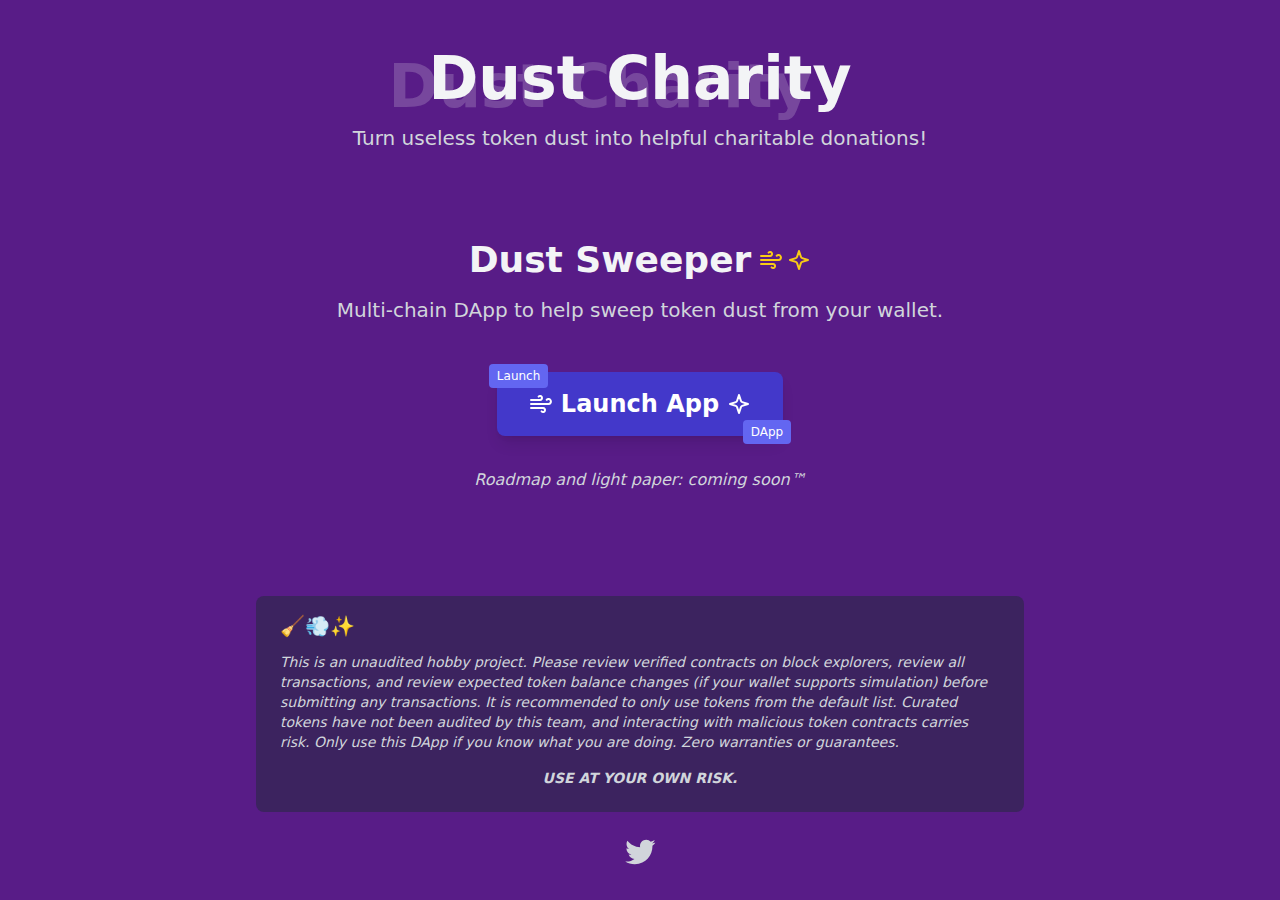
==== index.html @ 386dd337 "Deploying version 1.0.241228-2" ====
<!-- index.html -->
<!DOCTYPE html>
<html lang="en">
<head>
    <!-- Google Analytics -->
    <script async src="https://www.googletagmanager.com/gtag/js?id=G-N94GMT3LGJ"></script>
    <script>
        window.dataLayer = window.dataLayer || [];
        function gtag() {
            dataLayer.push(arguments);
        }
        gtag('js', new Date());
        gtag('config', 'G-N94GMT3LGJ');
    </script>

    <!-- Meta Information -->
    <title>Dust Sweep | Dust.Charity</title>
    <meta charset="UTF-8">
    <meta name="viewport" content="width=device-width, initial-scale=1.0">
    <meta name="theme-color" content="#881142">


    <!-- Favicon -->
    <link rel="icon" type="image/png" href="/img/favicon-96x96.png" sizes="96x96" />
    <link rel="icon" type="image/svg+xml" href="/img/favicon.svg" />
    <link rel="apple-touch-icon" sizes="180x180" href="/img/apple-touch-icon.png" />
    <meta name="apple-mobile-web-app-title" content="Dust Charity" />
    <link rel="manifest" href="/img/site.webmanifest" />
  <script type="module" crossorigin src="/assets/index-643f8d98.js"></script>
  <link rel="stylesheet" href="/assets/index-3aec42c2.css">
</head>
<body>
    <div id="root"></div>
    
</body>
</html>
---- assets/index-3aec42c2.css ----
*,:before,:after{--tw-border-spacing-x: 0;--tw-border-spacing-y: 0;--tw-translate-x: 0;--tw-translate-y: 0;--tw-rotate: 0;--tw-skew-x: 0;--tw-skew-y: 0;--tw-scale-x: 1;--tw-scale-y: 1;--tw-pan-x: ;--tw-pan-y: ;--tw-pinch-zoom: ;--tw-scroll-snap-strictness: proximity;--tw-gradient-from-position: ;--tw-gradient-via-position: ;--tw-gradient-to-position: ;--tw-ordinal: ;--tw-slashed-zero: ;--tw-numeric-figure: ;--tw-numeric-spacing: ;--tw-numeric-fraction: ;--tw-ring-inset: ;--tw-ring-offset-width: 0px;--tw-ring-offset-color: #fff;--tw-ring-color: rgb(59 130 246 / .5);--tw-ring-offset-shadow: 0 0 #0000;--tw-ring-shadow: 0 0 #0000;--tw-shadow: 0 0 #0000;--tw-shadow-colored: 0 0 #0000;--tw-blur: ;--tw-brightness: ;--tw-contrast: ;--tw-grayscale: ;--tw-hue-rotate: ;--tw-invert: ;--tw-saturate: ;--tw-sepia: ;--tw-drop-shadow: ;--tw-backdrop-blur: ;--tw-backdrop-brightness: ;--tw-backdrop-contrast: ;--tw-backdrop-grayscale: ;--tw-backdrop-hue-rotate: ;--tw-backdrop-invert: ;--tw-backdrop-opacity: ;--tw-backdrop-saturate: ;--tw-backdrop-sepia: ;--tw-contain-size: ;--tw-contain-layout: ;--tw-contain-paint: ;--tw-contain-style: }::backdrop{--tw-border-spacing-x: 0;--tw-border-spacing-y: 0;--tw-translate-x: 0;--tw-translate-y: 0;--tw-rotate: 0;--tw-skew-x: 0;--tw-skew-y: 0;--tw-scale-x: 1;--tw-scale-y: 1;--tw-pan-x: ;--tw-pan-y: ;--tw-pinch-zoom: ;--tw-scroll-snap-strictness: proximity;--tw-gradient-from-position: ;--tw-gradient-via-position: ;--tw-gradient-to-position: ;--tw-ordinal: ;--tw-slashed-zero: ;--tw-numeric-figure: ;--tw-numeric-spacing: ;--tw-numeric-fraction: ;--tw-ring-inset: ;--tw-ring-offset-width: 0px;--tw-ring-offset-color: #fff;--tw-ring-color: rgb(59 130 246 / .5);--tw-ring-offset-shadow: 0 0 #0000;--tw-ring-shadow: 0 0 #0000;--tw-shadow: 0 0 #0000;--tw-shadow-colored: 0 0 #0000;--tw-blur: ;--tw-brightness: ;--tw-contrast: ;--tw-grayscale: ;--tw-hue-rotate: ;--tw-invert: ;--tw-saturate: ;--tw-sepia: ;--tw-drop-shadow: ;--tw-backdrop-blur: ;--tw-backdrop-brightness: ;--tw-backdrop-contrast: ;--tw-backdrop-grayscale: ;--tw-backdrop-hue-rotate: ;--tw-backdrop-invert: ;--tw-backdrop-opacity: ;--tw-backdrop-saturate: ;--tw-backdrop-sepia: ;--tw-contain-size: ;--tw-contain-layout: ;--tw-contain-paint: ;--tw-contain-style: }*,:before,:after{box-sizing:border-box;border-width:0;border-style:solid;border-color:#e5e7eb}:before,:after{--tw-content: ""}html,:host{line-height:1.5;-webkit-text-size-adjust:100%;-moz-tab-size:4;-o-tab-size:4;tab-size:4;font-family:ui-sans-serif,system-ui,sans-serif,"Apple Color Emoji","Segoe UI Emoji",Segoe UI Symbol,"Noto Color Emoji";font-feature-settings:normal;font-variation-settings:normal;-webkit-tap-highlight-color:transparent}body{margin:0;line-height:inherit}hr{height:0;color:inherit;border-top-width:1px}abbr:where([title]){-webkit-text-decoration:underline dotted;text-decoration:underline dotted}h1,h2,h3,h4,h5,h6{font-size:inherit;font-weight:inherit}a{color:inherit;text-decoration:inherit}b,strong{font-weight:bolder}code,kbd,samp,pre{font-family:ui-monospace,SFMono-Regular,Menlo,Monaco,Consolas,Liberation Mono,Courier New,monospace;font-feature-settings:normal;font-variation-settings:normal;font-size:1em}small{font-size:80%}sub,sup{font-size:75%;line-height:0;position:relative;vertical-align:baseline}sub{bottom:-.25em}sup{top:-.5em}table{text-indent:0;border-color:inherit;border-collapse:collapse}button,input,optgroup,select,textarea{font-family:inherit;font-feature-settings:inherit;font-variation-settings:inherit;font-size:100%;font-weight:inherit;line-height:inherit;letter-spacing:inherit;color:inherit;margin:0;padding:0}button,select{text-transform:none}button,input:where([type=button]),input:where([type=reset]),input:where([type=submit]){-webkit-appearance:button;background-color:transparent;background-image:none}:-moz-focusring{outline:auto}:-moz-ui-invalid{box-shadow:none}progress{vertical-align:baseline}::-webkit-inner-spin-button,::-webkit-outer-spin-button{height:auto}[type=search]{-webkit-appearance:textfield;outline-offset:-2px}::-webkit-search-decoration{-webkit-appearance:none}::-webkit-file-upload-button{-webkit-appearance:button;font:inherit}summary{display:list-item}blockquote,dl,dd,h1,h2,h3,h4,h5,h6,hr,figure,p,pre{margin:0}fieldset{margin:0;padding:0}legend{padding:0}ol,ul,menu{list-style:none;margin:0;padding:0}dialog{padding:0}textarea{resize:vertical}input::-moz-placeholder,textarea::-moz-placeholder{opacity:1;color:#9ca3af}input::placeholder,textarea::placeholder{opacity:1;color:#9ca3af}button,[role=button]{cursor:pointer}:disabled{cursor:default}img,svg,video,canvas,audio,iframe,embed,object{display:block;vertical-align:middle}img,video{max-width:100%;height:auto}[hidden]:where(:not([hidden=until-found])){display:none}.absolute{position:absolute}.relative{position:relative}.-bottom-2{bottom:-.5rem}.-left-2{left:-.5rem}.-right-2{right:-.5rem}.-top-2{top:-.5rem}.right-10{right:2.5rem}.top-2{top:.5rem}.mx-auto{margin-left:auto;margin-right:auto}.mb-1{margin-bottom:.25rem}.mb-12{margin-bottom:3rem}.mb-4{margin-bottom:1rem}.mb-6{margin-bottom:1.5rem}.mb-8{margin-bottom:2rem}.mt-0{margin-top:0}.mt-4{margin-top:1rem}.block{display:block}.inline-block{display:inline-block}.flex{display:flex}.h-6{height:1.5rem}.h-8{height:2rem}.h-screen{height:100vh}.min-h-screen{min-height:100vh}.w-6{width:1.5rem}.w-8{width:2rem}.w-full{width:100%}.max-w-3xl{max-width:48rem}.max-w-4xl{max-width:56rem}.flex-1{flex:1 1 0%}.transform{transform:translate(var(--tw-translate-x),var(--tw-translate-y)) rotate(var(--tw-rotate)) skew(var(--tw-skew-x)) skewY(var(--tw-skew-y)) scaleX(var(--tw-scale-x)) scaleY(var(--tw-scale-y))}.flex-col{flex-direction:column}.items-center{align-items:center}.justify-center{justify-content:center}.gap-1{gap:.25rem}.gap-2{gap:.5rem}.whitespace-nowrap{white-space:nowrap}.rounded{border-radius:.25rem}.rounded-lg{border-radius:.5rem}.bg-gray-800{--tw-bg-opacity: 1;background-color:rgb(31 41 55 / var(--tw-bg-opacity, 1))}.bg-indigo-500{--tw-bg-opacity: 1;background-color:rgb(99 102 241 / var(--tw-bg-opacity, 1))}.bg-indigo-700{--tw-bg-opacity: 1;background-color:rgb(67 56 202 / var(--tw-bg-opacity, 1))}.bg-purple-900{--tw-bg-opacity: 1;background-color:rgb(88 28 135 / var(--tw-bg-opacity, 1))}.bg-opacity-50{--tw-bg-opacity: .5}.p-6{padding:1.5rem}.px-2{padding-left:.5rem;padding-right:.5rem}.px-4{padding-left:1rem;padding-right:1rem}.px-8{padding-left:2rem;padding-right:2rem}.py-1{padding-top:.25rem;padding-bottom:.25rem}.py-2{padding-top:.5rem;padding-bottom:.5rem}.py-4{padding-top:1rem;padding-bottom:1rem}.pb-8{padding-bottom:2rem}.pt-12{padding-top:3rem}.pt-2{padding-top:.5rem}.text-center{text-align:center}.text-2xl{font-size:1.5rem;line-height:2rem}.text-4xl{font-size:2.25rem;line-height:2.5rem}.text-5xl{font-size:3rem;line-height:1}.text-sm{font-size:.875rem;line-height:1.25rem}.text-xl{font-size:1.25rem;line-height:1.75rem}.text-xs{font-size:.75rem;line-height:1rem}.font-bold{font-weight:700}.italic{font-style:italic}.text-gray-100{--tw-text-opacity: 1;color:rgb(243 244 246 / var(--tw-text-opacity, 1))}.text-gray-300{--tw-text-opacity: 1;color:rgb(209 213 219 / var(--tw-text-opacity, 1))}.text-white{--tw-text-opacity: 1;color:rgb(255 255 255 / var(--tw-text-opacity, 1))}.text-yellow-400{--tw-text-opacity: 1;color:rgb(250 204 21 / var(--tw-text-opacity, 1))}.opacity-20{opacity:.2}.shadow-lg{--tw-shadow: 0 10px 15px -3px rgb(0 0 0 / .1), 0 4px 6px -4px rgb(0 0 0 / .1);--tw-shadow-colored: 0 10px 15px -3px var(--tw-shadow-color), 0 4px 6px -4px var(--tw-shadow-color);box-shadow:var(--tw-ring-offset-shadow, 0 0 #0000),var(--tw-ring-shadow, 0 0 #0000),var(--tw-shadow)}.transition-all{transition-property:all;transition-timing-function:cubic-bezier(.4,0,.2,1);transition-duration:.15s}.transition-colors{transition-property:color,background-color,border-color,text-decoration-color,fill,stroke;transition-timing-function:cubic-bezier(.4,0,.2,1);transition-duration:.15s}body{margin:0;padding:0}#root{min-height:100vh}.hover\:scale-105:hover{--tw-scale-x: 1.05;--tw-scale-y: 1.05;transform:translate(var(--tw-translate-x),var(--tw-translate-y)) rotate(var(--tw-rotate)) skew(var(--tw-skew-x)) skewY(var(--tw-skew-y)) scaleX(var(--tw-scale-x)) scaleY(var(--tw-scale-y))}.hover\:bg-indigo-600:hover{--tw-bg-opacity: 1;background-color:rgb(79 70 229 / var(--tw-bg-opacity, 1))}.hover\:text-blue-400:hover{--tw-text-opacity: 1;color:rgb(96 165 250 / var(--tw-text-opacity, 1))}@media (min-width: 768px){.md\:text-6xl{font-size:3.75rem;line-height:1}}
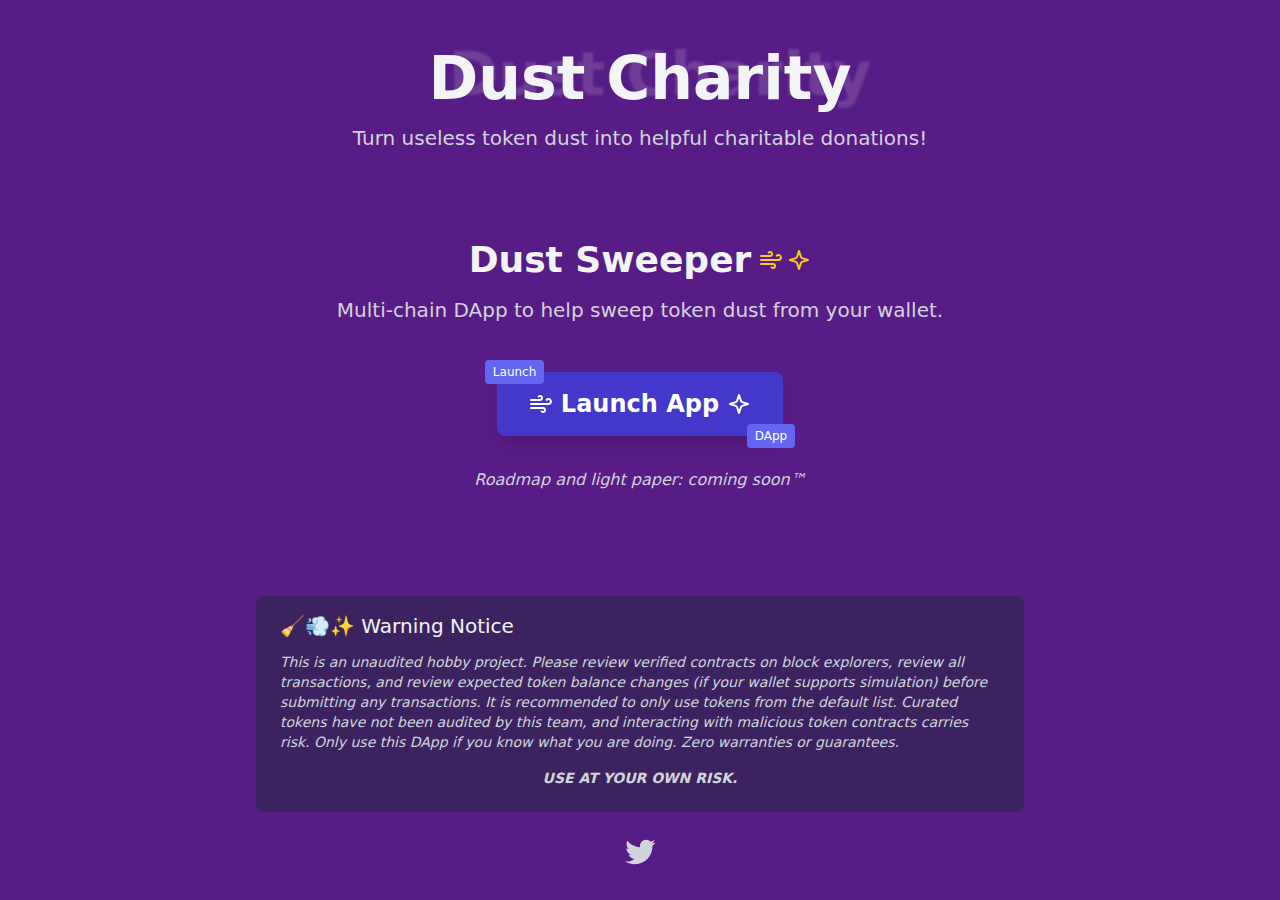
==== commit 8f301e0f: "Deploying version 1.1.241229" ====
--- a/index.html
+++ b/index.html
@@ -26,8 +26,8 @@
     <link rel="apple-touch-icon" sizes="180x180" href="/img/apple-touch-icon.png" />
     <meta name="apple-mobile-web-app-title" content="Dust Charity" />
     <link rel="manifest" href="/img/site.webmanifest" />
-  <script type="module" crossorigin src="/assets/index-643f8d98.js"></script>
-  <link rel="stylesheet" href="/assets/index-3aec42c2.css">
+  <script type="module" crossorigin src="/assets/index-cdd32e49.js"></script>
+  <link rel="stylesheet" href="/assets/index-bb5ae691.css">
 </head>
 <body>
     <div id="root"></div>
--- a/assets/index-bb5ae691.css
+++ b/assets/index-bb5ae691.css
@@ -0,0 +1 @@
+*,:before,:after{--tw-border-spacing-x: 0;--tw-border-spacing-y: 0;--tw-translate-x: 0;--tw-translate-y: 0;--tw-rotate: 0;--tw-skew-x: 0;--tw-skew-y: 0;--tw-scale-x: 1;--tw-scale-y: 1;--tw-pan-x: ;--tw-pan-y: ;--tw-pinch-zoom: ;--tw-scroll-snap-strictness: proximity;--tw-gradient-from-position: ;--tw-gradient-via-position: ;--tw-gradient-to-position: ;--tw-ordinal: ;--tw-slashed-zero: ;--tw-numeric-figure: ;--tw-numeric-spacing: ;--tw-numeric-fraction: ;--tw-ring-inset: ;--tw-ring-offset-width: 0px;--tw-ring-offset-color: #fff;--tw-ring-color: rgb(59 130 246 / .5);--tw-ring-offset-shadow: 0 0 #0000;--tw-ring-shadow: 0 0 #0000;--tw-shadow: 0 0 #0000;--tw-shadow-colored: 0 0 #0000;--tw-blur: ;--tw-brightness: ;--tw-contrast: ;--tw-grayscale: ;--tw-hue-rotate: ;--tw-invert: ;--tw-saturate: ;--tw-sepia: ;--tw-drop-shadow: ;--tw-backdrop-blur: ;--tw-backdrop-brightness: ;--tw-backdrop-contrast: ;--tw-backdrop-grayscale: ;--tw-backdrop-hue-rotate: ;--tw-backdrop-invert: ;--tw-backdrop-opacity: ;--tw-backdrop-saturate: ;--tw-backdrop-sepia: ;--tw-contain-size: ;--tw-contain-layout: ;--tw-contain-paint: ;--tw-contain-style: }::backdrop{--tw-border-spacing-x: 0;--tw-border-spacing-y: 0;--tw-translate-x: 0;--tw-translate-y: 0;--tw-rotate: 0;--tw-skew-x: 0;--tw-skew-y: 0;--tw-scale-x: 1;--tw-scale-y: 1;--tw-pan-x: ;--tw-pan-y: ;--tw-pinch-zoom: ;--tw-scroll-snap-strictness: proximity;--tw-gradient-from-position: ;--tw-gradient-via-position: ;--tw-gradient-to-position: ;--tw-ordinal: ;--tw-slashed-zero: ;--tw-numeric-figure: ;--tw-numeric-spacing: ;--tw-numeric-fraction: ;--tw-ring-inset: ;--tw-ring-offset-width: 0px;--tw-ring-offset-color: #fff;--tw-ring-color: rgb(59 130 246 / .5);--tw-ring-offset-shadow: 0 0 #0000;--tw-ring-shadow: 0 0 #0000;--tw-shadow: 0 0 #0000;--tw-shadow-colored: 0 0 #0000;--tw-blur: ;--tw-brightness: ;--tw-contrast: ;--tw-grayscale: ;--tw-hue-rotate: ;--tw-invert: ;--tw-saturate: ;--tw-sepia: ;--tw-drop-shadow: ;--tw-backdrop-blur: ;--tw-backdrop-brightness: ;--tw-backdrop-contrast: ;--tw-backdrop-grayscale: ;--tw-backdrop-hue-rotate: ;--tw-backdrop-invert: ;--tw-backdrop-opacity: ;--tw-backdrop-saturate: ;--tw-backdrop-sepia: ;--tw-contain-size: ;--tw-contain-layout: ;--tw-contain-paint: ;--tw-contain-style: }*,:before,:after{box-sizing:border-box;border-width:0;border-style:solid;border-color:#e5e7eb}:before,:after{--tw-content: ""}html,:host{line-height:1.5;-webkit-text-size-adjust:100%;-moz-tab-size:4;-o-tab-size:4;tab-size:4;font-family:ui-sans-serif,system-ui,sans-serif,"Apple Color Emoji","Segoe UI Emoji",Segoe UI Symbol,"Noto Color Emoji";font-feature-settings:normal;font-variation-settings:normal;-webkit-tap-highlight-color:transparent}body{margin:0;line-height:inherit}hr{height:0;color:inherit;border-top-width:1px}abbr:where([title]){-webkit-text-decoration:underline dotted;text-decoration:underline dotted}h1,h2,h3,h4,h5,h6{font-size:inherit;font-weight:inherit}a{color:inherit;text-decoration:inherit}b,strong{font-weight:bolder}code,kbd,samp,pre{font-family:ui-monospace,SFMono-Regular,Menlo,Monaco,Consolas,Liberation Mono,Courier New,monospace;font-feature-settings:normal;font-variation-settings:normal;font-size:1em}small{font-size:80%}sub,sup{font-size:75%;line-height:0;position:relative;vertical-align:baseline}sub{bottom:-.25em}sup{top:-.5em}table{text-indent:0;border-color:inherit;border-collapse:collapse}button,input,optgroup,select,textarea{font-family:inherit;font-feature-settings:inherit;font-variation-settings:inherit;font-size:100%;font-weight:inherit;line-height:inherit;letter-spacing:inherit;color:inherit;margin:0;padding:0}button,select{text-transform:none}button,input:where([type=button]),input:where([type=reset]),input:where([type=submit]){-webkit-appearance:button;background-color:transparent;background-image:none}:-moz-focusring{outline:auto}:-moz-ui-invalid{box-shadow:none}progress{vertical-align:baseline}::-webkit-inner-spin-button,::-webkit-outer-spin-button{height:auto}[type=search]{-webkit-appearance:textfield;outline-offset:-2px}::-webkit-search-decoration{-webkit-appearance:none}::-webkit-file-upload-button{-webkit-appearance:button;font:inherit}summary{display:list-item}blockquote,dl,dd,h1,h2,h3,h4,h5,h6,hr,figure,p,pre{margin:0}fieldset{margin:0;padding:0}legend{padding:0}ol,ul,menu{list-style:none;margin:0;padding:0}dialog{padding:0}textarea{resize:vertical}input::-moz-placeholder,textarea::-moz-placeholder{opacity:1;color:#9ca3af}input::placeholder,textarea::placeholder{opacity:1;color:#9ca3af}button,[role=button]{cursor:pointer}:disabled{cursor:default}img,svg,video,canvas,audio,iframe,embed,object{display:block;vertical-align:middle}img,video{max-width:100%;height:auto}[hidden]:where(:not([hidden=until-found])){display:none}.absolute{position:absolute}.relative{position:relative}.-bottom-3{bottom:-.75rem}.-left-3{left:-.75rem}.-right-3{right:-.75rem}.-top-1{top:-.25rem}.-top-3{top:-.75rem}.left-5{left:1.25rem}.z-10{z-index:10}.mx-auto{margin-left:auto;margin-right:auto}.mb-1{margin-bottom:.25rem}.mb-12{margin-bottom:3rem}.mb-4{margin-bottom:1rem}.mb-6{margin-bottom:1.5rem}.mb-8{margin-bottom:2rem}.mt-0{margin-top:0}.block{display:block}.inline-block{display:inline-block}.flex{display:flex}.h-6{height:1.5rem}.h-8{height:2rem}.min-h-screen{min-height:100vh}.w-6{width:1.5rem}.w-8{width:2rem}.w-full{width:100%}.max-w-3xl{max-width:48rem}.max-w-4xl{max-width:56rem}.flex-1{flex:1 1 0%}.transform{transform:translate(var(--tw-translate-x),var(--tw-translate-y)) rotate(var(--tw-rotate)) skew(var(--tw-skew-x)) skewY(var(--tw-skew-y)) scaleX(var(--tw-scale-x)) scaleY(var(--tw-scale-y))}.flex-col{flex-direction:column}.items-center{align-items:center}.justify-center{justify-content:center}.gap-1{gap:.25rem}.gap-2{gap:.5rem}.whitespace-nowrap{white-space:nowrap}.rounded{border-radius:.25rem}.rounded-lg{border-radius:.5rem}.bg-gray-800{--tw-bg-opacity: 1;background-color:rgb(31 41 55 / var(--tw-bg-opacity, 1))}.bg-indigo-500{--tw-bg-opacity: 1;background-color:rgb(99 102 241 / var(--tw-bg-opacity, 1))}.bg-indigo-700{--tw-bg-opacity: 1;background-color:rgb(67 56 202 / var(--tw-bg-opacity, 1))}.bg-purple-900{--tw-bg-opacity: 1;background-color:rgb(88 28 135 / var(--tw-bg-opacity, 1))}.bg-opacity-50{--tw-bg-opacity: .5}.p-6{padding:1.5rem}.px-2{padding-left:.5rem;padding-right:.5rem}.px-4{padding-left:1rem;padding-right:1rem}.px-8{padding-left:2rem;padding-right:2rem}.py-1{padding-top:.25rem;padding-bottom:.25rem}.py-2{padding-top:.5rem;padding-bottom:.5rem}.py-4{padding-top:1rem;padding-bottom:1rem}.pb-8{padding-bottom:2rem}.pt-12{padding-top:3rem}.pt-2{padding-top:.5rem}.text-center{text-align:center}.text-2xl{font-size:1.5rem;line-height:2rem}.text-4xl{font-size:2.25rem;line-height:2.5rem}.text-5xl{font-size:3rem;line-height:1}.text-sm{font-size:.875rem;line-height:1.25rem}.text-xl{font-size:1.25rem;line-height:1.75rem}.text-xs{font-size:.75rem;line-height:1rem}.font-bold{font-weight:700}.italic{font-style:italic}.text-gray-100{--tw-text-opacity: 1;color:rgb(243 244 246 / var(--tw-text-opacity, 1))}.text-gray-300{--tw-text-opacity: 1;color:rgb(209 213 219 / var(--tw-text-opacity, 1))}.text-white{--tw-text-opacity: 1;color:rgb(255 255 255 / var(--tw-text-opacity, 1))}.text-yellow-400{--tw-text-opacity: 1;color:rgb(250 204 21 / var(--tw-text-opacity, 1))}.opacity-20{opacity:.2}.shadow-lg{--tw-shadow: 0 10px 15px -3px rgb(0 0 0 / .1), 0 4px 6px -4px rgb(0 0 0 / .1);--tw-shadow-colored: 0 10px 15px -3px var(--tw-shadow-color), 0 4px 6px -4px var(--tw-shadow-color);box-shadow:var(--tw-ring-offset-shadow, 0 0 #0000),var(--tw-ring-shadow, 0 0 #0000),var(--tw-shadow)}.blur{--tw-blur: blur(8px);filter:var(--tw-blur) var(--tw-brightness) var(--tw-contrast) var(--tw-grayscale) var(--tw-hue-rotate) var(--tw-invert) var(--tw-saturate) var(--tw-sepia) var(--tw-drop-shadow)}.filter{filter:var(--tw-blur) var(--tw-brightness) var(--tw-contrast) var(--tw-grayscale) var(--tw-hue-rotate) var(--tw-invert) var(--tw-saturate) var(--tw-sepia) var(--tw-drop-shadow)}.transition{transition-property:color,background-color,border-color,text-decoration-color,fill,stroke,opacity,box-shadow,transform,filter,-webkit-backdrop-filter;transition-property:color,background-color,border-color,text-decoration-color,fill,stroke,opacity,box-shadow,transform,filter,backdrop-filter;transition-property:color,background-color,border-color,text-decoration-color,fill,stroke,opacity,box-shadow,transform,filter,backdrop-filter,-webkit-backdrop-filter;transition-timing-function:cubic-bezier(.4,0,.2,1);transition-duration:.15s}.transition-all{transition-property:all;transition-timing-function:cubic-bezier(.4,0,.2,1);transition-duration:.15s}.transition-colors{transition-property:color,background-color,border-color,text-decoration-color,fill,stroke;transition-timing-function:cubic-bezier(.4,0,.2,1);transition-duration:.15s}.duration-200{transition-duration:.2s}.ease-in{transition-timing-function:cubic-bezier(.4,0,1,1)}.ease-in-out{transition-timing-function:cubic-bezier(.4,0,.2,1)}body{margin:0;padding:0}#root{min-height:100vh}.hover\:scale-105:hover{--tw-scale-x: 1.05;--tw-scale-y: 1.05;transform:translate(var(--tw-translate-x),var(--tw-translate-y)) rotate(var(--tw-rotate)) skew(var(--tw-skew-x)) skewY(var(--tw-skew-y)) scaleX(var(--tw-scale-x)) scaleY(var(--tw-scale-y))}.hover\:bg-indigo-600:hover{--tw-bg-opacity: 1;background-color:rgb(79 70 229 / var(--tw-bg-opacity, 1))}.hover\:text-blue-400:hover{--tw-text-opacity: 1;color:rgb(96 165 250 / var(--tw-text-opacity, 1))}@media (min-width: 768px){.md\:text-6xl{font-size:3.75rem;line-height:1}}
